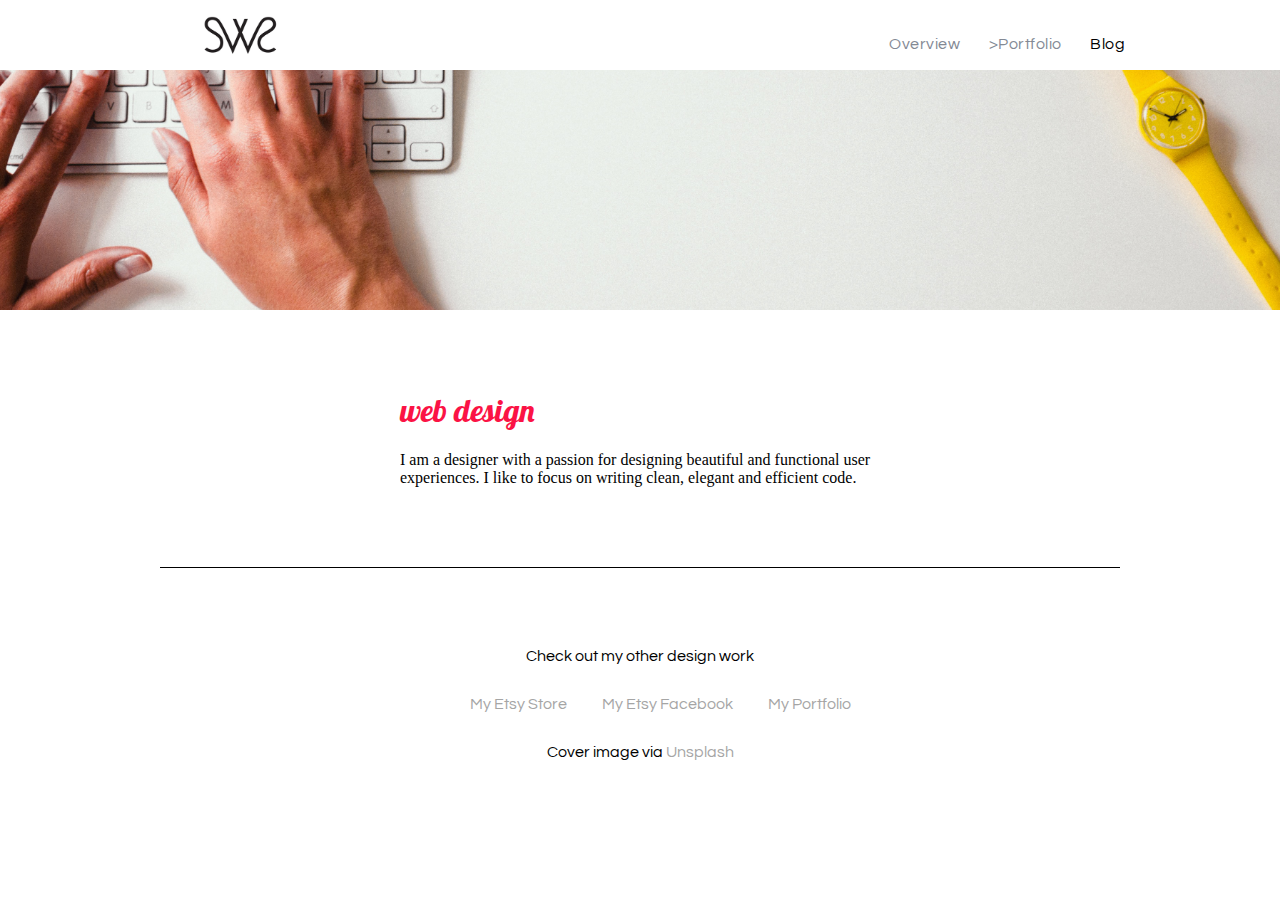
==== blog.html @ 3f1cd0ea "added blog page" ====
<!DOCTYPE html>
<html>
	<head>
		<meta charset="UTF-8">
		<link href='https://fonts.googleapis.com/css?family=Playfair+Display:400,700,400italic,700italic' rel='stylesheet' type='text/css'>
		<link href='https://fonts.googleapis.com/css?family=Lobster' rel='stylesheet' type='text/css'>
		<link href='https://fonts.googleapis.com/css?family=Questrial' rel='stylesheet' type='text/css'>
		<link rel="stylesheet" href="css/style.css">
		<title>Sarah Smith Portfolio</title>
	</head>
	<body>
		<header></header>
			<nav class="top-navigation">
			<div class="content">
				<ul class="links">
					<li>
					<a href="index.html">Overview</a>
					</li>
					<li>
						<a href="portfolio.html">>Portfolio</a>
					</li>
					<li class="active">Blog</a>
				</ul>
				<img class="logo" src="images/sws_logo.jpg" alt="sws" width="75">
			</div>
			</nav>
		<section class="masthead-portfolio-page"></section>
		<section class="projects">
			
		</section>
		<section class="intro-section">
 			<h1>web design</h1>
  			<p>I am a designer with a passion for designing beautiful and functional user experiences. I like to focus on writing clean, elegant and efficient code. </p>
		</section>
	<footer class="content-footer">
			<div class="vertical-line">
			</div>
  			<p> Check out my other design work</p>
   	 			<ul class="sites">
      				<li><a href="https://www.etsy.com/shop/SWSDesignCo?ref=hdr_shop_menu">My Etsy Store</a></li>
       				<li><a href="https://www.facebook.com/swsdesignco">My Etsy Facebook</a></li>
      				<li><a href="http://sws92014.wix.com/swsdesigner">My Portfolio</a></li>
  				</ul>
       		<p> Cover image via <a href="http://unsplash.com">Unsplash</a></p>
	</footer>
	</body>
</html>
---- css/style.css ----
body {
	margin: 0;
}
/* Navigation Section */
.top-navigation {
	background-color: #fff;
}

.top-navigation > .content {
	width: 970px;
	height: 4.375rem;
	margin: 0 auto;
}

.top-navigation .links {
	float: right;
	font-family: 'Questrial';
	font-size: 16px;
	letter-spacing: 0.03em;
	margin-top: 20px;
	-webkit-font-smoothing: antialiased;
}

.top-navigation .links > li {
	display: inline-block;
	margin-left: 25px;
	margin-top: 1em;
}

.top-navigation li a {
	color: #838994;
	text-decoration: none;
}

.top-navigation .links > .active a {
	color: black;
	font-weight: 500;
}

.top-navigation .logo {
	margin-top: 1em;
	margin-bottom: 3em;
	margin-left: 3em;
}

.top-navigation .links li a:hover {
	cursor: pointer;
	color: #fb1345;
}

.masthead {
	background-image: url('../images/desk.jpeg');
	background-position: center bottom;
	background-repeat: no-repeat;
	background-size: cover;
	height: 45.938em;
}

.masthead .content {
	padding: 0 0.938rem;
	margin: 0 auto;
	min-width: 37.5rem;
	margin-left: 25em;
}

.masthead h1 {
	margin-top: .05rem;
	padding-top: 20rem;
	font-size: 3.125rem;
	font-family: 'Playfair';
	font-weight: 300;
	color: black;
	text-align: center;
}

.masthead h3 {
	margin-top: -2rem;
	font-size: 2rem;
	font-family: 'Lobster';
	font-weight: 100;
	color: #fb1345;
	text-align: center;
}

button {
	text-shadow: none;
	border-style: none;
	opacity: .6;
	border-radius: 4px;
	padding: 1rem 1.5rem;
	width: 9.688rem;
    background-color: #a5a5a5;
    border-color: #a5a5a5;
    text-decoration: none;
    color: white;
    font-size: 1rem;
    cursor: pointer;
    display: table;
    margin: 0 auto;
    margin-top: 5rem;
}

button {
	transition: background-color 0.5s ease;
	background-color: #a5a5a5;
	text-decoration: none;
}

button:hover {
	background-color: #fb1345;
	text-decoration: none;
}

.intro-section {
  max-width: 30em;
  margin-right: auto;
  margin-left: auto;
  margin-top: 3em;
  font-family: 'Playfair';
  font-size: 1rem;
}

.intro-section h1 {
	font-family: 'Lobster';
	font-weight: 100;
	color: #fb1345;
}

.vertical-line {
    height: 1px;
    width: 75%;
    margin-top: 5rem;
    margin-bottom: 5rem;
    margin-left: auto;
    margin-right: auto;
    background-color: black;
}

.content-footer {
	text-align: center;
	font-family: 'Questrial';
	font-size: 1rem;
}

.content-footer .content h5 {
	margin-top: 4rem;
	color: black;
	margin-right: auto;
	margin-left: auto;
}

.content-footer li {
	display: inline-block;
	padding-bottom: 2em;
	padding: 1em;
}

footer a:link {
  color: #a5a5a5;
  text-decoration: none;
}

footer a:visited {
  color: 7e7d7d;
}

footer a:hover {
  color: #fb1345;
}

footer a:active {
  color: #9bbabf;
}

.masthead-portfolio-page {
	background-image: url('../images/desk-portfolio-page.jpg');
	background-position: center bottom;
	background-repeat: no-repeat;
	background-size: cover;
	height: 15em;
	margin-bottom: 5em;
}	

.projects .content > h2 {
	font-weight: normal;
	font-family: 'Playfair';
	font-size: 25px;
	padding-top: 50px;
	-webkit-font-smoothing: antialiased;
}

.projects {
	text-align: center;
}

.samples > li {
	vertical-align: top;
	display: inline-block;
	width: 32%;
    margin-left: auto;
    margin-right: auto;
	font-family: 'Questrial';
	color: black;
	text-decoration: none;
	font-size: 15px;
	padding-top: 20px;
}

.samples > li a:hover {
	cursor: pointer;
	color: #fb1345;
	text-decoration: none;
}

.samples {
margin: 0;
padding: 0;
}
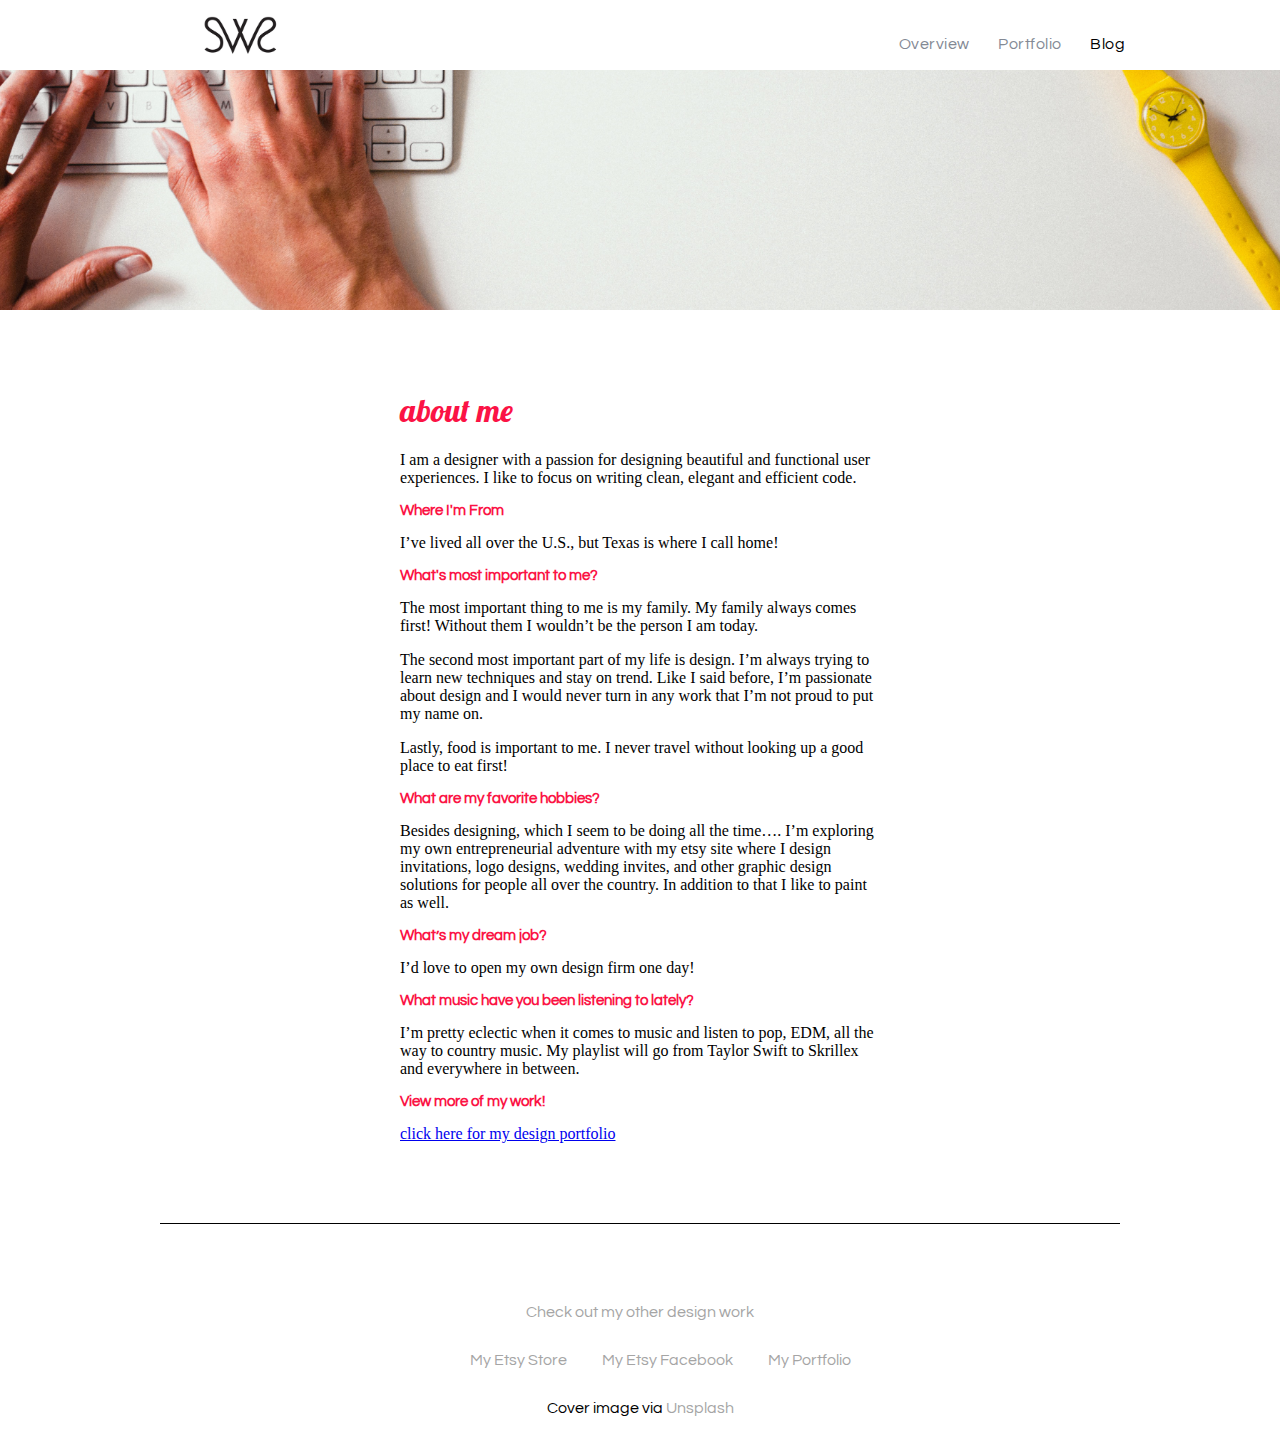
==== commit 5fd0c9bb: "added text to blog page" ====
--- a/blog.html
+++ b/blog.html
@@ -17,7 +17,7 @@
 					<a href="index.html">Overview</a>
 					</li>
 					<li>
-						<a href="portfolio.html">>Portfolio</a>
+						<a href="portfolio.html">Portfolio</a>
 					</li>
 					<li class="active">Blog</a>
 				</ul>
@@ -25,12 +25,24 @@
 			</div>
 			</nav>
 		<section class="masthead-portfolio-page"></section>
-		<section class="projects">
-			
-		</section>
+
 		<section class="intro-section">
- 			<h1>web design</h1>
+ 			<h1>about me</h1>
   			<p>I am a designer with a passion for designing beautiful and functional user experiences. I like to focus on writing clean, elegant and efficient code. </p>
+  			<h2>Where I'm From</h2>
+  			<p>I’ve lived all over the U.S., but Texas is where I call home!</p>
+  			<h2>What's most important to me?</h2>
+  			<p>The most important thing to me is my family. My family always comes first! Without them I wouldn’t be the person I am today.</p>
+  			<p>The second most important part of my life is design. I’m always trying to learn new techniques and stay on trend. Like I said before, I’m passionate about design and I would never turn in any work that I’m not proud to put my name on.</p>
+  			<p>Lastly, food is important to me. I never travel without looking up a good place to eat first!</p>
+  			<h2>What are my favorite hobbies?</h2>
+  			<p>Besides designing, which I seem to be doing all the time…. I’m exploring my own entrepreneurial adventure with my etsy site where I design invitations, logo designs, wedding invites, and other graphic design solutions for people all over the country. In addition to that I like to paint as well.</p>
+  			<h2>What’s my dream job?</h2>
+  			<p>I’d love to open my own design firm one day!</p>
+  			<h2>What music have you been listening to lately?</h2>
+  			<p>I’m pretty eclectic when it comes to music and listen to pop, EDM, all the way to country music. My playlist will go from Taylor Swift to Skrillex and everywhere in between.</p>
+  			<h2>View more of my work!</h2>
+  			<p><a href="http://sws92014.wix.com/swsdesigner">click here for my design portfolio</p>
 		</section>
 	<footer class="content-footer">
 			<div class="vertical-line">
--- a/css/style.css
+++ b/css/style.css
@@ -217,7 +217,14 @@
 padding: 0;
 }
 
-
-
-
-
+.intro-section h2 {
+	font-family: 'Questrial';
+	font-size: 15px;
+	color: #fb1345;
+	text-decoration: none;
+}
+
+
+
+
+
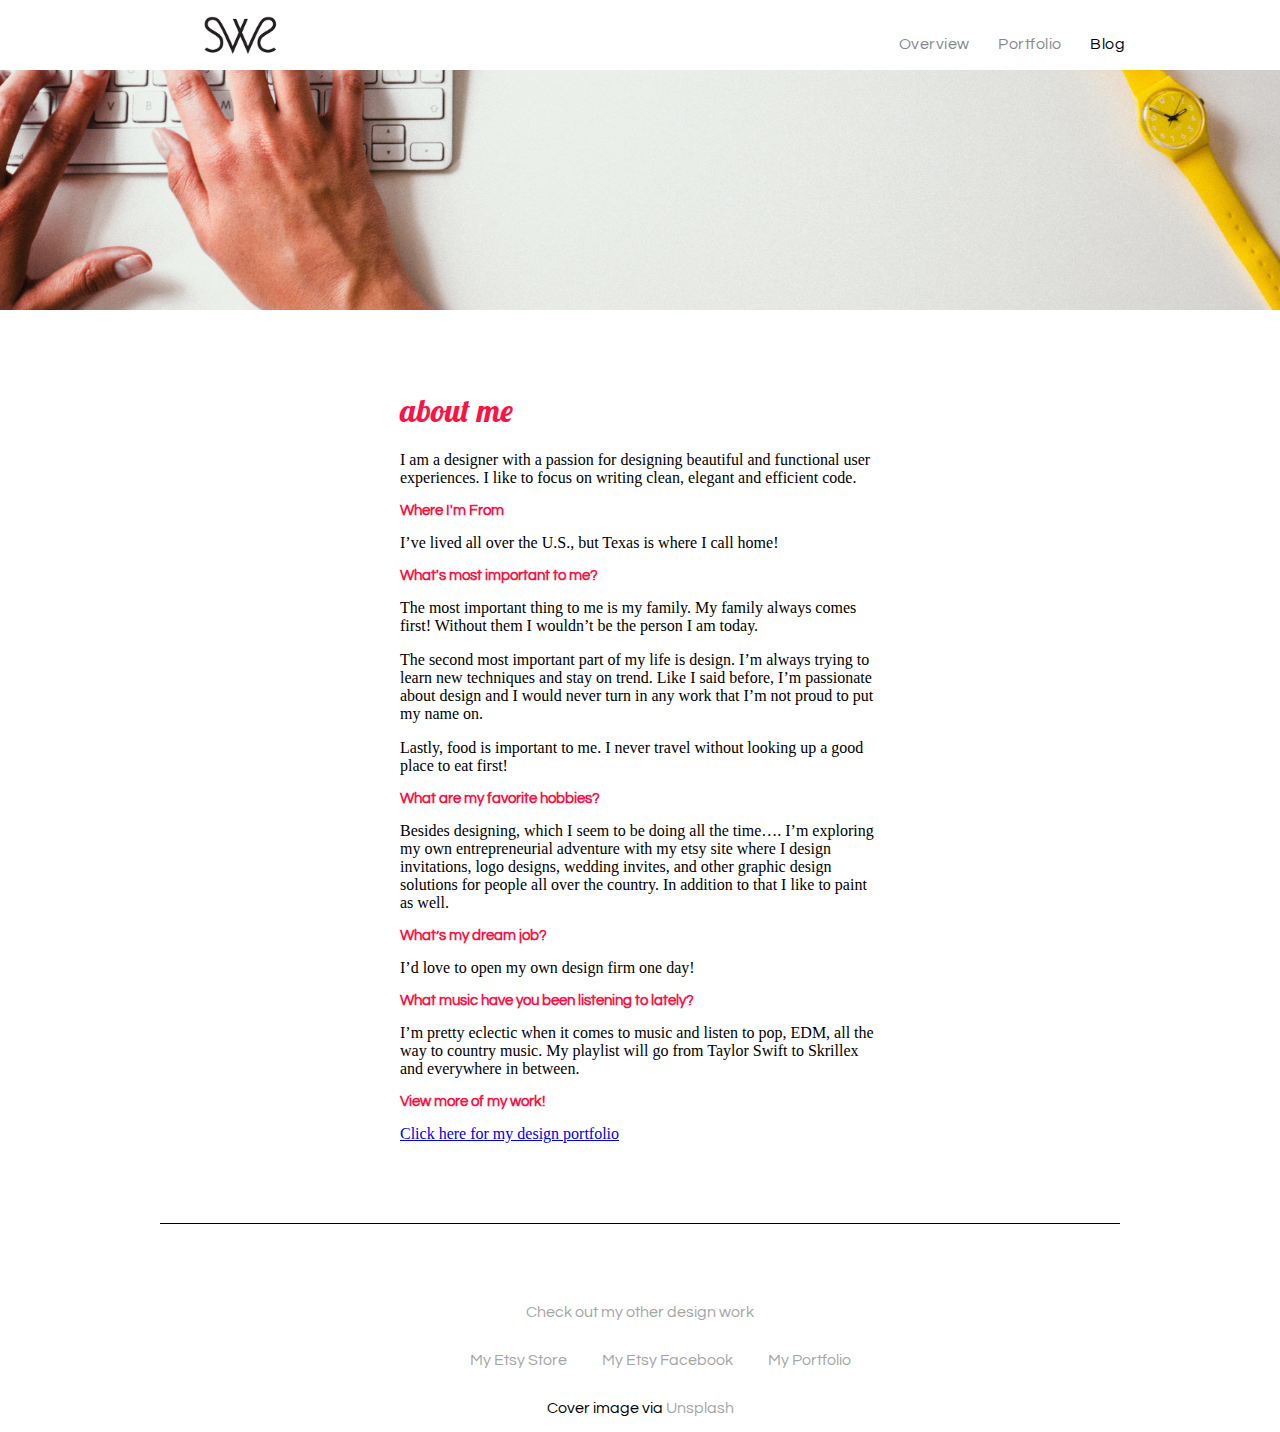
==== commit 2b9b493f: "capitalized Click Here at bottom of page" ====
--- a/blog.html
+++ b/blog.html
@@ -42,7 +42,7 @@
   			<h2>What music have you been listening to lately?</h2>
   			<p>I’m pretty eclectic when it comes to music and listen to pop, EDM, all the way to country music. My playlist will go from Taylor Swift to Skrillex and everywhere in between.</p>
   			<h2>View more of my work!</h2>
-  			<p><a href="http://sws92014.wix.com/swsdesigner">click here for my design portfolio</p>
+  			<p><a href="http://sws92014.wix.com/swsdesigner">Click here for my design portfolio</p>
 		</section>
 	<footer class="content-footer">
 			<div class="vertical-line">
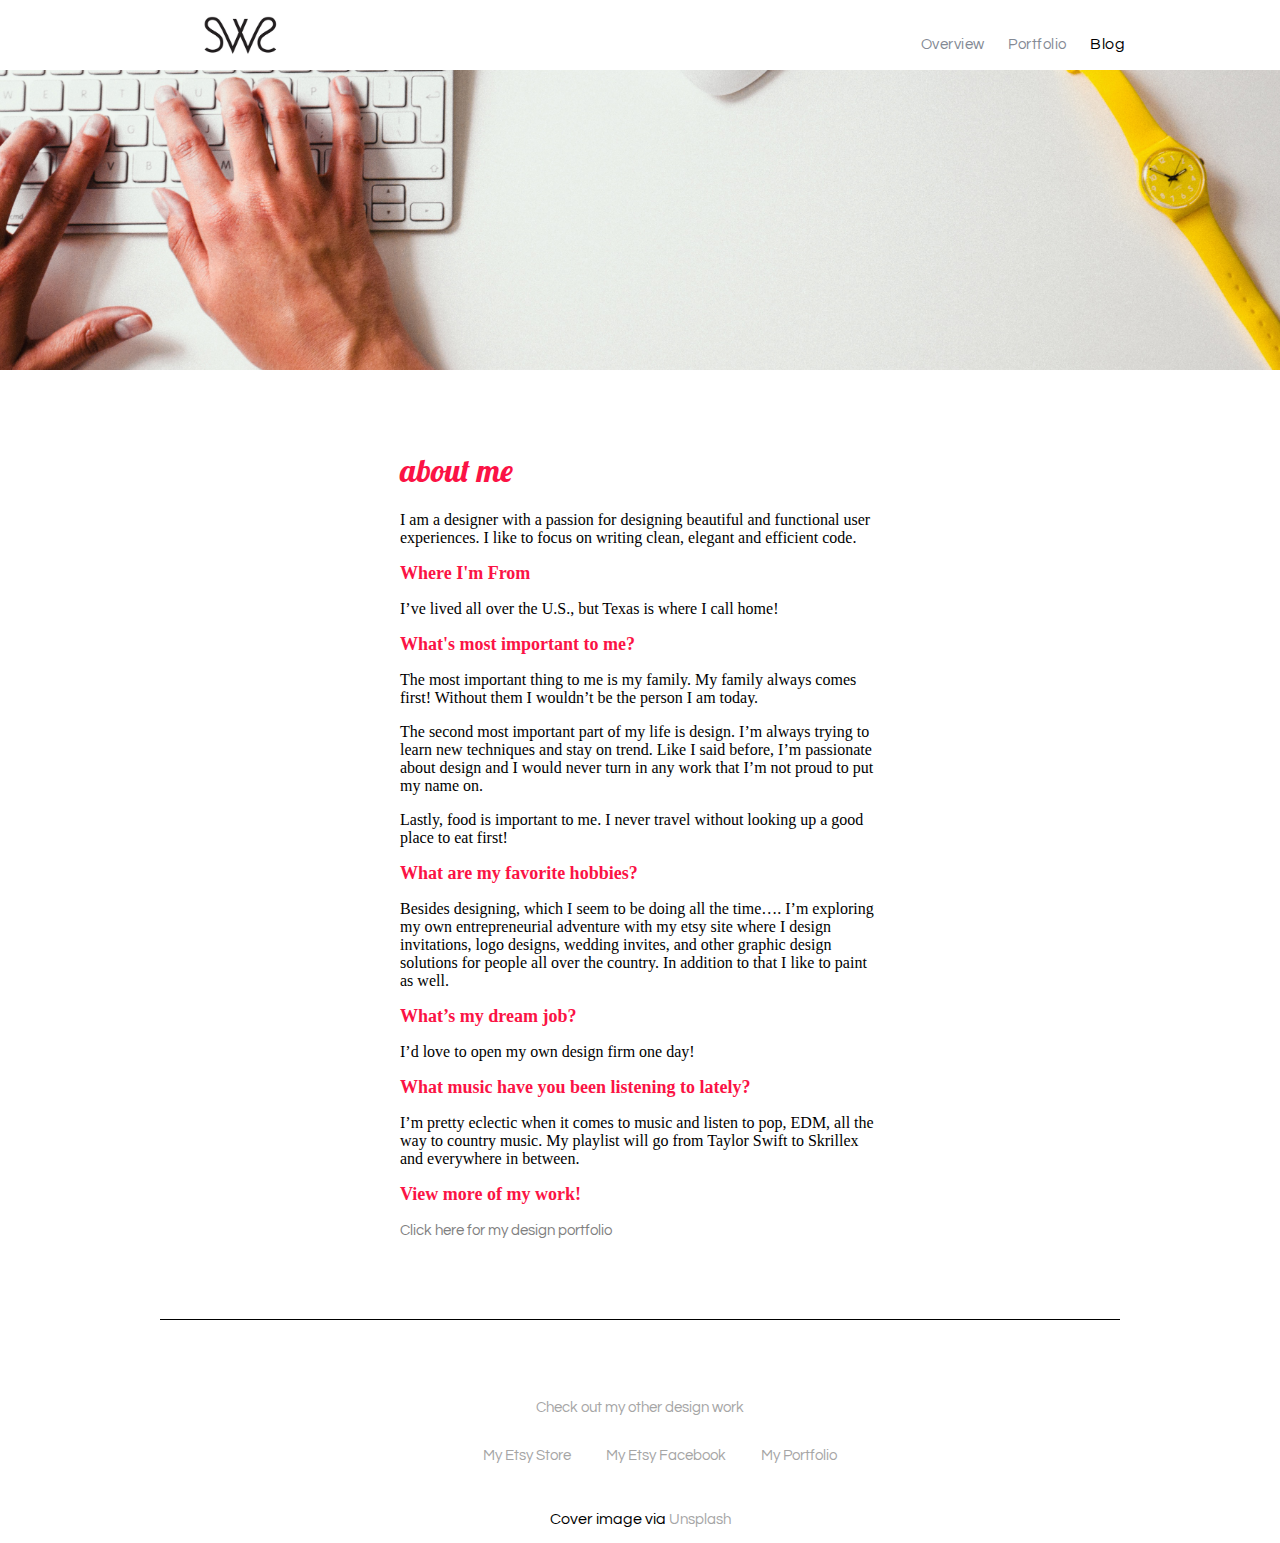
==== commit 93361529: "cleaned up code" ====
--- a/blog.html
+++ b/blog.html
@@ -25,35 +25,34 @@
 			</div>
 			</nav>
 		<section class="masthead-portfolio-page"></section>
-
 		<section class="intro-section">
  			<h1>about me</h1>
-  			<p>I am a designer with a passion for designing beautiful and functional user experiences. I like to focus on writing clean, elegant and efficient code. </p>
+  				<p>I am a designer with a passion for designing beautiful and functional user experiences. I like to focus on writing clean, elegant and efficient code. </p>
   			<h2>Where I'm From</h2>
-  			<p>I’ve lived all over the U.S., but Texas is where I call home!</p>
+  				<p>I’ve lived all over the U.S., but Texas is where I call home!</p>
   			<h2>What's most important to me?</h2>
-  			<p>The most important thing to me is my family. My family always comes first! Without them I wouldn’t be the person I am today.</p>
-  			<p>The second most important part of my life is design. I’m always trying to learn new techniques and stay on trend. Like I said before, I’m passionate about design and I would never turn in any work that I’m not proud to put my name on.</p>
-  			<p>Lastly, food is important to me. I never travel without looking up a good place to eat first!</p>
+  				<p>The most important thing to me is my family. My family always comes first! Without them I wouldn’t be the person I am today.</p>
+  				<p>The second most important part of my life is design. I’m always trying to learn new techniques and stay on trend. Like I said before, I’m passionate about design and I would never turn in any work that I’m not proud to put my name on.</p>
+  				<p>Lastly, food is important to me. I never travel without looking up a good place to eat first!</p>
   			<h2>What are my favorite hobbies?</h2>
-  			<p>Besides designing, which I seem to be doing all the time…. I’m exploring my own entrepreneurial adventure with my etsy site where I design invitations, logo designs, wedding invites, and other graphic design solutions for people all over the country. In addition to that I like to paint as well.</p>
+  				<p>Besides designing, which I seem to be doing all the time…. I’m exploring my own entrepreneurial adventure with my etsy site where I design invitations, logo designs, wedding invites, and other graphic design solutions for people all over the country. In addition to that I like to paint as well.</p>
   			<h2>What’s my dream job?</h2>
-  			<p>I’d love to open my own design firm one day!</p>
+  				<p>I’d love to open my own design firm one day!</p>
   			<h2>What music have you been listening to lately?</h2>
-  			<p>I’m pretty eclectic when it comes to music and listen to pop, EDM, all the way to country music. My playlist will go from Taylor Swift to Skrillex and everywhere in between.</p>
+  				<p>I’m pretty eclectic when it comes to music and listen to pop, EDM, all the way to country music. My playlist will go from Taylor Swift to Skrillex and everywhere in between.</p>
   			<h2>View more of my work!</h2>
-  			<p><a href="http://sws92014.wix.com/swsdesigner">Click here for my design portfolio</p>
+  				<p><a href="http://sws92014.wix.com/swsdesigner">Click here for my design portfolio</p>
 		</section>
 	<footer class="content-footer">
 			<div class="vertical-line">
 			</div>
-  			<p> Check out my other design work</p>
-   	 			<ul class="sites">
-      				<li><a href="https://www.etsy.com/shop/SWSDesignCo?ref=hdr_shop_menu">My Etsy Store</a></li>
-       				<li><a href="https://www.facebook.com/swsdesignco">My Etsy Facebook</a></li>
-      				<li><a href="http://sws92014.wix.com/swsdesigner">My Portfolio</a></li>
-  				</ul>
-       		<p> Cover image via <a href="http://unsplash.com">Unsplash</a></p>
+  				<p> Check out my other design work</p>
+   	 				<ul class="sites">
+      					<li><a href="https://www.etsy.com/shop/SWSDesignCo?ref=hdr_shop_menu">My Etsy Store</a></li>
+       					<li><a href="https://www.facebook.com/swsdesignco">My Etsy Facebook</a></li>
+      					<li><a href="http://sws92014.wix.com/swsdesigner">My Portfolio</a></li>
+  					</ul>
+       			<p> Cover image via <a href="http://unsplash.com">Unsplash</a></p>
 	</footer>
 	</body>
 </html>--- a/css/style.css
+++ b/css/style.css
@@ -7,9 +7,9 @@
 }
 
 .top-navigation > .content {
-	width: 970px;
 	height: 4.375rem;
 	margin: 0 auto;
+	width: 970px;
 }
 
 .top-navigation .links {
@@ -23,8 +23,15 @@
 
 .top-navigation .links > li {
 	display: inline-block;
-	margin-left: 25px;
+	margin-left: 20px;
 	margin-top: 1em;
+}
+
+@media (max-width: 970px) {
+  .top-navigation .links {
+  	float: none;
+  	margin-left: 100px;
+  }
 }
 
 .top-navigation li a {
@@ -43,9 +50,29 @@
 	margin-left: 3em;
 }
 
+@media (max-width: 970px) {
+  .top-navigation .logo {
+  	margin-left: 10px;
+  	margin-top: -40px;
+  }
+}
+
 .top-navigation .links li a:hover {
 	cursor: pointer;
 	color: #fb1345;
+}
+
+a {
+	color: gray;
+	font-family: 'Questrial';
+	font-size: 15px;
+	text-decoration: none;
+}
+
+a:hover {
+	color: #fb1345;
+	cursor: pointer;
+	text-decoration: none;
 }
 
 .masthead {
@@ -57,119 +84,201 @@
 }
 
 .masthead .content {
+	margin: 0 auto;
+	margin-left: 25em;
+	min-width: 37.5rem;
 	padding: 0 0.938rem;
-	margin: 0 auto;
-	min-width: 37.5rem;
-	margin-left: 25em;
 }
 
 .masthead h1 {
+	color: black;
+	font-family: 'Playfair';
+	font-size: 3.125rem;
+	font-weight: 300;
 	margin-top: .05rem;
 	padding-top: 20rem;
-	font-size: 3.125rem;
+	text-align: center;
+}
+
+.masthead h3 {
+	color: #fb1345;
+	font-family: 'Lobster';
+	font-size: 2rem;
+	font-weight: 100;
+	margin-top: -2rem;
+	text-align: center;
+}
+
+@media (max-width: 970px) {
+  .masthead {
+  	height: 20em;
+  }
+}
+
+@media (max-width: 970px) {
+  .masthead .content {
+  	margin-left: 12em;
+  }
+}
+
+@media (max-width: 970px) {
+  .masthead h1 {
+	font-size: 2rem;
+	padding-top: 8rem;
+  }
+}
+
+@media (max-width: 970px) {
+  .masthead h3 {
+  	font-size: 1.375rem;
+  }
+}
+
+@media (max-width: 620px) {
+  .masthead .content {
+	margin-left: .5em;
+  }
+}
+
+@media (max-width: 620px) {
+  .masthead h1 {
+	font-size: 2rem;
+	padding-top: 8rem;
+  }
+}
+
+@media (max-width: 620px) {
+  .masthead h3 {
+	font-size: 1.375rem;
+  }
+}
+
+@media (max-width: 500px) {
+  .masthead .content {
+  	margin-left: -3em;
+  }
+}
+
+@media (max-width: 500px) {
+  .masthead h1 {
+	font-size: 2rem;
+	padding-top: 8rem;
+  }
+}
+
+@media (max-width: 500px) {
+  .masthead h3 {
+	font-size: 1.375rem;
+  }
+}
+
+button {
+	background-color: #a5a5a5;
+	border-radius: 4px;
+	border-style: none;
+	cursor: pointer;
+	display: table;
+	margin: 0 auto;
+	margin-top: 5rem;
+	opacity: .6;
+	padding: 1rem 1.5rem;
+	text-shadow: none;
+	transition: background-color 0.5s ease;
+	width: 9.688rem;
+}
+
+button a {
+	color: white;
+	font-size: 1rem;
+	text-decoration: none;
+}
+
+button:hover {
+	background-color: #fb1345;
+}
+
+button:hover a {
+	color: white;
+}
+
+@media (max-width: 500px) {
+  button {
+  	margin-top: 2rem;
+	}
+}
+
+@media (max-width: 970px) {
+  button {
+  	margin-top: 1rem;
+	}
+}
+
+.intro-section {
 	font-family: 'Playfair';
-	font-weight: 300;
-	color: black;
-	text-align: center;
-}
-
-.masthead h3 {
-	margin-top: -2rem;
-	font-size: 2rem;
+	font-size: 1rem;
+	margin-left: auto;
+	margin-right: auto;
+	margin-top: 3em;
+	max-width: 30em;
+}
+
+@media (max-width: 500px) {
+  .intro-section {
+	margin-left: 2rem;
+	margin-right: 2rem;
+	}
+}
+
+.intro-section h1 {
+	color: #fb1345;
 	font-family: 'Lobster';
 	font-weight: 100;
-	color: #fb1345;
-	text-align: center;
-}
-
-button {
-	text-shadow: none;
-	border-style: none;
-	opacity: .6;
-	border-radius: 4px;
-	padding: 1rem 1.5rem;
-	width: 9.688rem;
-    background-color: #a5a5a5;
-    border-color: #a5a5a5;
-    text-decoration: none;
-    color: white;
-    font-size: 1rem;
-    cursor: pointer;
-    display: table;
-    margin: 0 auto;
-    margin-top: 5rem;
-}
-
-button {
-	transition: background-color 0.5s ease;
-	background-color: #a5a5a5;
-	text-decoration: none;
-}
-
-button:hover {
-	background-color: #fb1345;
-	text-decoration: none;
-}
-
-.intro-section {
-  max-width: 30em;
-  margin-right: auto;
-  margin-left: auto;
-  margin-top: 3em;
-  font-family: 'Playfair';
-  font-size: 1rem;
-}
-
-.intro-section h1 {
-	font-family: 'Lobster';
-	font-weight: 100;
-	color: #fb1345;
 }
 
 .vertical-line {
-    height: 1px;
-    width: 75%;
-    margin-top: 5rem;
-    margin-bottom: 5rem;
-    margin-left: auto;
-    margin-right: auto;
-    background-color: black;
+	background-color: black;
+	height: 1px;
+	margin-bottom: 5rem;
+	margin-left: auto;
+	margin-right: auto;
+	margin-top: 5rem;
+	width: 75%;
 }
 
 .content-footer {
-	text-align: center;
 	font-family: 'Questrial';
 	font-size: 1rem;
+	text-align: center;
 }
 
 .content-footer .content h5 {
+	color: black;
+	margin-left: auto;
+	margin-right: auto;
 	margin-top: 4rem;
-	color: black;
-	margin-right: auto;
-	margin-left: auto;
 }
 
 .content-footer li {
 	display: inline-block;
+	padding: 1em;
 	padding-bottom: 2em;
-	padding: 1em;
 }
 
 footer a:link {
-  color: #a5a5a5;
-  text-decoration: none;
+	color: #a5a5a5;
+	text-decoration: none;
 }
 
 footer a:visited {
-  color: 7e7d7d;
+	color: 7e7d7d;
 }
 
 footer a:hover {
-  color: #fb1345;
+	color: #fb1345;
 }
 
 footer a:active {
-  color: #9bbabf;
+	color: #9bbabf;
 }
 
 .masthead-portfolio-page {
@@ -177,14 +286,20 @@
 	background-position: center bottom;
 	background-repeat: no-repeat;
 	background-size: cover;
-	height: 15em;
+	height: 300px;
 	margin-bottom: 5em;
 }	
 
+@media (max-width: 600px) {
+  .masthead-portfolio-page {
+  	height: 150px;
+  }
+}
+
 .projects .content > h2 {
-	font-weight: normal;
 	font-family: 'Playfair';
 	font-size: 25px;
+	font-weight: normal;
 	padding-top: 50px;
 	-webkit-font-smoothing: antialiased;
 }
@@ -194,37 +309,47 @@
 }
 
 .samples > li {
+	display: inline-block;
+	margin-left: auto;
+	margin-right: auto;
+	padding-top: 20px;
 	vertical-align: top;
-	display: inline-block;
 	width: 32%;
-    margin-left: auto;
-    margin-right: auto;
-	font-family: 'Questrial';
-	color: black;
-	text-decoration: none;
-	font-size: 15px;
-	padding-top: 20px;
-}
-
-.samples > li a:hover {
-	cursor: pointer;
-	color: #fb1345;
-	text-decoration: none;
+}
+
+.samples a:hover img {
+	opacity: .5;
+	transition: all 0.2s ease;
 }
 
 .samples {
-margin: 0;
-padding: 0;
+	margin: 0;
+	padding: 0;
+}
+
+@media (max-width: 970px) {
+  .samples li {
+  	display: block;
+  }
+}
+
+@media (max-width: 500px) {
+  .samples li {
+  	display: block;
+  	margin-left: 45px;
+  	padding-top: 5px;
+  }
 }
 
 .intro-section h2 {
-	font-family: 'Questrial';
-	font-size: 15px;
-	color: #fb1345;
-	text-decoration: none;
-}
-
-
-
-
-
+	color: #fb1345;
+	font-family: 'Playfair';
+	font-size: 18px;
+	text-decoration: none;
+}
+
+
+
+
+
+
